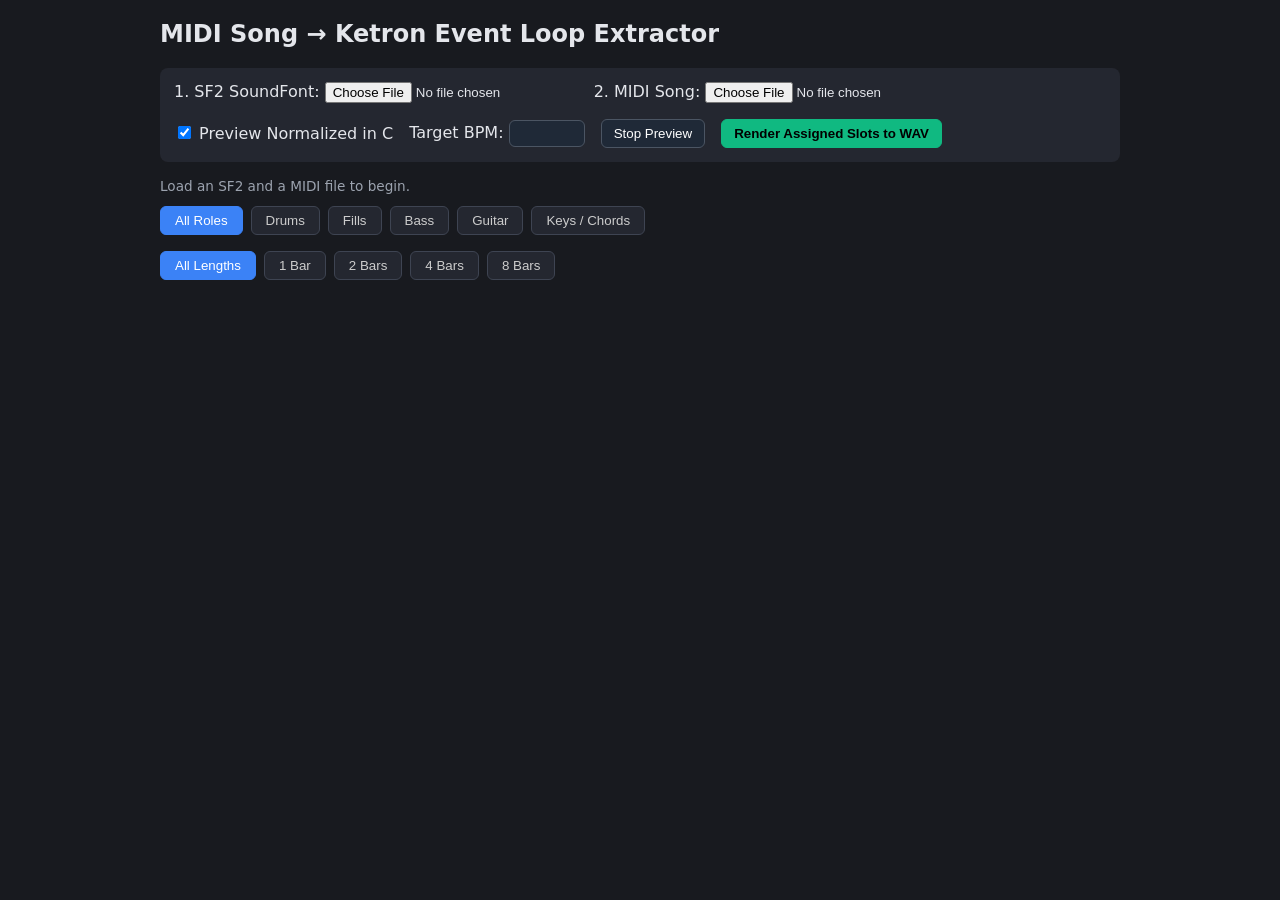
==== midi2loops.html @ e4bfac3f "add midi2loops" ====
<!DOCTYPE html>
<html lang="en">
<head>
  <meta charset="UTF-8">
  <link rel="icon" type="image/x-icon" href="./favicon.png">   
  <title>MIDI to Ketron Audio Style Extractor</title>
	<style>
	body { font-family: system-ui, sans-serif; max-width: 960px; margin: 20px auto; padding: 0 16px; background: #181a1f; color: #e4e6eb; }
	.toolbar { display: flex; flex-wrap: wrap; gap: 16px; align-items: center; background: #242730; padding: 14px; border-radius: 8px; margin-bottom: 16px; }
	.tabs { display: flex; gap: 8px; margin-bottom: 16px; }
	.tab { padding: 6px 14px; border: 1px solid #3e4452; background: #242730; color: #ccc; border-radius: 6px; cursor: pointer; }
	.tab.active { background: #3b82f6; color: #fff; border-color: #3b82f6; }
	.card { display: flex; justify-content: space-between; align-items: center; background: #242730; padding: 12px 16px; border-radius: 8px; margin-bottom: 10px; border-left: 4px solid #3b82f6; }
	.card.playing { border-left-color: #10b981; background: #1f2d2a; }
	.meta { font-size: 0.85rem; color: #9ca3af; margin-top: 4px; }
	.badge { display: inline-block; padding: 2px 6px; font-size: 0.75rem; border-radius: 4px; background: #374151; margin-right: 6px; }
	.badge.single { background: #065f46; color: #a7f3d0; }
	.actions { display: flex; gap: 10px; align-items: center; }
	button, select { padding: 6px 12px; border-radius: 6px; border: 1px solid #4b5563; background: #1f2937; color: #fff; cursor: pointer; }
	button.primary { background: #10b981; border-color: #10b981; color: #000; font-weight: 600; }
	</style>
	<script type="importmap">
	{
		"imports": {
			"spessasynth_core": "./spessasynth/spessasynth_core.js",
			"spessasynth_lib": "./spessasynth/spessasynth_lib.js",			
			"fflate": "./spessasynth/fflate.js",
			"stb-vorbis": "./spessasynth/stb-vorbis.js"
		}
	}
	</script>	  
</head>
<body>
  <h2>MIDI Song → Ketron Event Loop Extractor</h2>

  <div class="toolbar">
    <label>1. SF2 SoundFont: <input type="file" id="sf2Input" accept=".sf2"></label>
    <label>2. MIDI Song: <input type="file" id="midiInput" accept=".mid,.midi"></label>
    <label><input type="checkbox" id="normToggle" checked> Preview Normalized in C</label>
    <label>Target BPM: <input type="number" id="bpmInput" min="40" max="260" step="1" style="width: 64px; padding: 5px; border-radius: 6px; border: 1px solid #4b5563; background: #1f2937; color: #fff;"></label>	
    <button id="stopBtn">Stop Preview</button>
    <button id="exportBtn" class="primary">Render Assigned Slots to WAV</button>
  </div>

  <div id="statusBar" class="meta" style="margin-bottom: 12px;">Load an SF2 and a MIDI file to begin.</div>

  <div class="tabs" id="roleTabs">
    <button class="tab active" data-role="all">All Roles</button>
    <button class="tab" data-role="drum">Drums</button>
    <button class="tab" data-role="fill">Fills</button>
    <button class="tab" data-role="bass">Bass</button>
    <button class="tab" data-role="guitar">Guitar</button>
    <button class="tab" data-role="chord">Keys / Chords</button>
  </div>

  <div class="tabs" id="lengthTabs">
    <button class="tab active" data-length="all">All Lengths</button>
    <button class="tab" data-length="1">1 Bar</button>
    <button class="tab" data-length="2">2 Bars</button>
    <button class="tab" data-length="4">4 Bars</button>
    <button class="tab" data-length="8">8 Bars</button>
  </div>


  <div id="candidateList"></div>

  <!-- Offline UMD dependencies -->
  <script src="./js/midi.min.js"></script>
  <script src="./js/tonal.min.js"></script>
  <script src="./js/jszip.min.js"></script>  
  <script type="module" src="./app.js"></script>
</body>
</html>
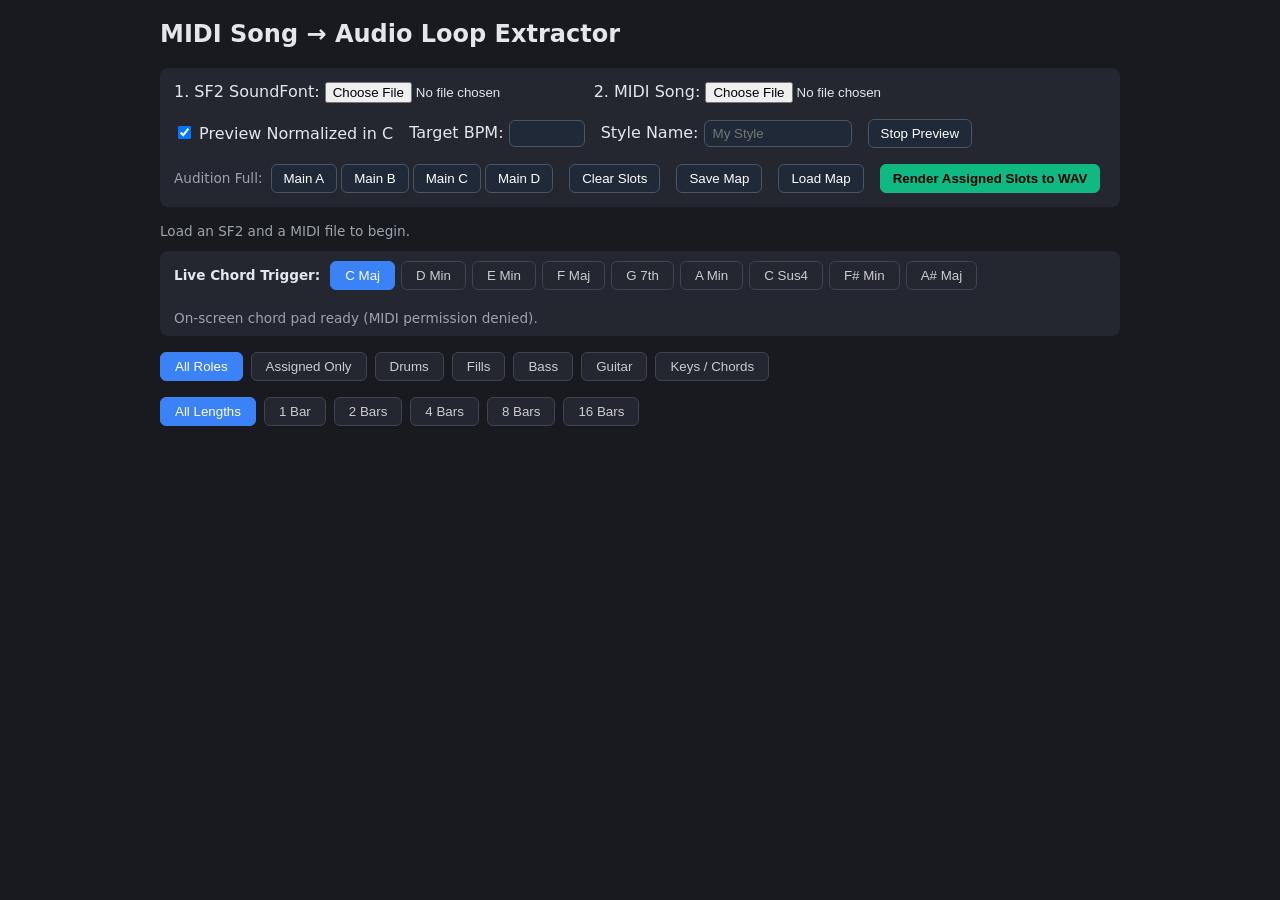
==== commit a01de58a: "more work on midi2loops" ====
--- a/midi2loops.html
+++ b/midi2loops.html
@@ -3,7 +3,7 @@
 <head>
   <meta charset="UTF-8">
   <link rel="icon" type="image/x-icon" href="./favicon.png">   
-  <title>MIDI to Ketron Audio Style Extractor</title>
+  <title>MIDI to Audio Style Extractor</title>
 	<style>
 	body { font-family: system-ui, sans-serif; max-width: 960px; margin: 20px auto; padding: 0 16px; background: #181a1f; color: #e4e6eb; }
 	.toolbar { display: flex; flex-wrap: wrap; gap: 16px; align-items: center; background: #242730; padding: 14px; border-radius: 8px; margin-bottom: 16px; }
@@ -31,21 +31,51 @@
 	</script>	  
 </head>
 <body>
-  <h2>MIDI Song → Ketron Event Loop Extractor</h2>
+  <h2>MIDI Song → Audio Loop Extractor</h2>
 
   <div class="toolbar">
     <label>1. SF2 SoundFont: <input type="file" id="sf2Input" accept=".sf2"></label>
     <label>2. MIDI Song: <input type="file" id="midiInput" accept=".mid,.midi"></label>
     <label><input type="checkbox" id="normToggle" checked> Preview Normalized in C</label>
     <label>Target BPM: <input type="number" id="bpmInput" min="40" max="260" step="1" style="width: 64px; padding: 5px; border-radius: 6px; border: 1px solid #4b5563; background: #1f2937; color: #fff;"></label>	
-    <button id="stopBtn">Stop Preview</button>
-    <button id="exportBtn" class="primary">Render Assigned Slots to WAV</button>
+    <label>Style Name: <input type="text" id="styleNameInput" maxlength="16" placeholder="My Style" style="width: 130px; padding: 5px 8px; border-radius: 6px; border: 1px solid #4b5563; background: #1f2937; color: #fff;"></label>    
+	<button id="stopBtn">Stop Preview</button>
+    <div style="display: flex; gap: 4px; align-items: center;">
+    <span class="meta" style="margin: 0 4px 0 0;">Audition Full:</span>
+    <button data-audition-slot="MAIN_A">Main A</button>
+    <button data-audition-slot="MAIN_B">Main B</button>
+    <button data-audition-slot="MAIN_C">Main C</button>
+    <button data-audition-slot="MAIN_D">Main D</button>
+    </div>		
+	<button id="clearSlotsBtn" title="Clear all slot assignments">Clear Slots</button>	
+   <button id="saveMapBtn" title="Save slot assignments and edits to JSON">Save Map</button>
+   <button id="loadMapBtn" title="Load a saved JSON mapping file">Load Map</button>
+   <input type="file" id="loadMapInput" accept=".json" style="display: none;">
+	
+    <button id="exportBtn" class="primary">Render Assigned Slots to WAV</button>	
   </div>
 
   <div id="statusBar" class="meta" style="margin-bottom: 12px;">Load an SF2 and a MIDI file to begin.</div>
 
+  <div class="toolbar" id="chordPadBar" style="justify-content: space-between; padding: 10px 14px;">
+    <div style="display: flex; gap: 6px; align-items: center; flex-wrap: wrap;">
+      <strong style="font-size: 0.85rem; margin-right: 4px;">Live Chord Trigger:</strong>
+      <button class="tab active" data-chord="C">C Maj</button>
+      <button class="tab" data-chord="Dm">D Min</button>
+      <button class="tab" data-chord="Em">E Min</button>
+      <button class="tab" data-chord="F">F Maj</button>
+      <button class="tab" data-chord="G7">G 7th</button>
+      <button class="tab" data-chord="Am">A Min</button>
+      <button class="tab" data-chord="Csus4">C Sus4</button>
+      <button class="tab" data-chord="F#m">F# Min</button>
+      <button class="tab" data-chord="Bb">A# Maj</button>
+    </div>
+    <span id="midiStatus" class="meta">Initializing MIDI...</span>
+  </div>
+  
   <div class="tabs" id="roleTabs">
     <button class="tab active" data-role="all">All Roles</button>
+    <button class="tab" data-role="assigned">Assigned Only</button>
     <button class="tab" data-role="drum">Drums</button>
     <button class="tab" data-role="fill">Fills</button>
     <button class="tab" data-role="bass">Bass</button>
@@ -53,12 +83,14 @@
     <button class="tab" data-role="chord">Keys / Chords</button>
   </div>
 
+
   <div class="tabs" id="lengthTabs">
     <button class="tab active" data-length="all">All Lengths</button>
     <button class="tab" data-length="1">1 Bar</button>
     <button class="tab" data-length="2">2 Bars</button>
     <button class="tab" data-length="4">4 Bars</button>
     <button class="tab" data-length="8">8 Bars</button>
+    <button class="tab" data-length="16">16 Bars</button>	
   </div>
 
 
